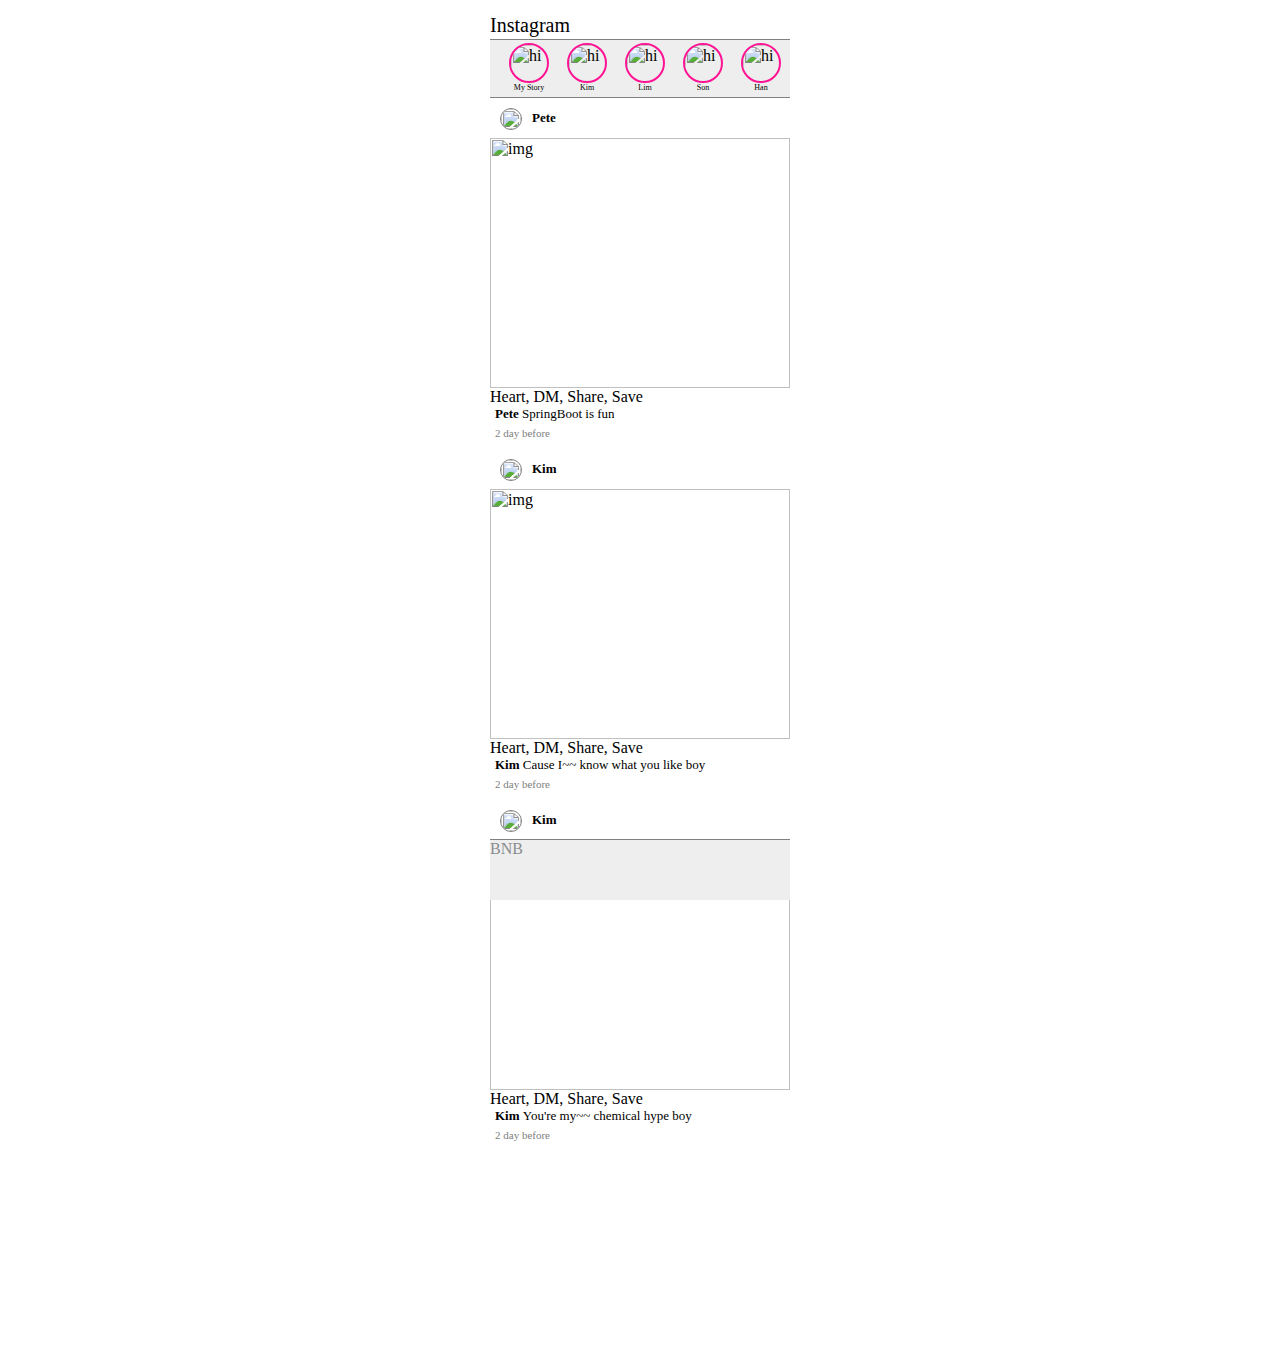
==== home/index.html @ 4297fece "first commit" ====
<html>
    <head>
        <link rel="stylesheet" href="./index.css">
        <link rel="stylesheet" href="./article.css">
        <link rel="stylesheet" href="./story.css">
    </head>
    <body>
        <div class="wrapper-center">
            <div id="header">
                <span>Instagram</span>
            </div>
            <div id="header-padding">
            </div>

            <div class="story-section">
                <div class="story-item">
                    <img class='story-img'src="hi" alt="hi">
                    <div class="story-name">My Story</div>
                </div>
                <div class="story-item">
                    <img class='story-img'src="hi" alt="hi">
                    <div class="story-name">Kim</div>
                </div>
                <div class="story-item">
                    <img class='story-img'src="hi" alt="hi">
                    <div class="story-name">Lim</div>
                </div>
                <div class="story-item">
                    <img class='story-img'src="hi" alt="hi">
                    <div class="story-name">Son</div>
                </div>
                <div class="story-item">
                    <img class='story-img'src="hi" alt="hi">
                    <div class="story-name">Han</div>
                </div>
            </div>
            <div id="posts">
                <article class="article">
                    <div class="article-topper">
                        <img class='article-topper-img' src="hi" alt="hi">
                        <span class='article-topper-name'>
                            Pete
                        </span>

                    </div>
                    <img class='article-img'src="he" alt="img">
                    <div class="article-nav">
                        Heart, DM, Share, Save
                    </div>
                    <div class="article-content">
                        <span class="article-content-nickname">
                            Pete
                        </span>
                        <span class="article-content-content">
                            SpringBoot is fun
                        </span>

                    </div>
                    <div class="article-timestamp">
                        2 day before
                    </div>
                </article>
                <article class="article">
                    <div class="article-topper">
                        <img class='article-topper-img' src="hi" alt="hi">
                        <span class='article-topper-name'>
                            Kim
                        </span>

                    </div>
                    <img class='article-img'src="he" alt="img">
                    <div class="article-nav">
                        Heart, DM, Share, Save
                    </div>
                    <div class="article-content">
                        <span class="article-content-nickname">
                            Kim
                        </span>
                        <span class="article-content-content">
                            Cause I~~ know what you like boy
                        </span>

                    </div>
                    <div class="article-timestamp">
                        2 day before
                    </div>
                </article>
                <article class="article">
                    <div class="article-topper">
                        <img class='article-topper-img' src="hi" alt="hi">
                        <span class='article-topper-name'>
                            Kim
                        </span>

                    </div>
                    <img class='article-img'src="he" alt="img">
                    <div class="article-nav">
                        Heart, DM, Share, Save
                    </div>
                    <div class="article-content">
                        <span class="article-content-nickname">
                            Kim
                        </span>
                        <span class="article-content-content">
                            You're my~~ chemical hype boy
                        </span>

                    </div>
                    <div class="article-timestamp">
                        2 day before
                    </div>
                </article>
            </div>
            <div id="footer">
                BNB
            </div>
        </div>
    </body>
</html>
---- home/index.css ----
html,body {
    min-height:100vw;
}
.wrapper-center {
    position:relative;
    margin: 0 auto;
    width:300px;
    min-height:100%;
    padding-bottom:60px;
}

#header {
    box-sizing: border-box;
    height:40px;
    width:300px;
    font-size:20px;
    line-height:50px;
    position:fixed;
    background-color:white;
    top:0;
    border-bottom: 1px solid gray;
}

hr {
    margin:0;
}



#header-padding {
    margin-top:0;
    height:30px;
}

#footer {
    border-top: 1px solid gray;
    position:fixed;
    height:60px;
    width:300px;
    color: #8a8c8f;
    background-color: #eee;
    bottom:0;
    margin-bottom:0;
}
---- home/article.css ----
.article {
    padding-bottom: 10px;
}

.article-topper {
    display:flex;
    flex-direction: row;
    height:40px;
    line-height: 20px;
    box-sizing: border-box;
    padding:10px;

}

.article-topper-img {
    border: 1px solid gray;
    width:20px;
    height:20px;
    border-radius:15px;
}

.article-topper-name {
    font-size:13px;
    margin-left:10px;
    font-weight:bold;
}

.article-img {
    width:300px;
    height:250px;
}

.article-content {
    padding-left:5px;
}
.article-content-nickname {
    font-size:13px;
    font-weight: bold;
}

.article-content-content {
    font-size:13px;
}

.article-timestamp {
    padding-top:5px;
    padding-left:5px;
    color:gray;
    font-size:11px;
}
---- home/story.css ----
.story-section{
    height:60px;
    background-color:#eee;
    box-sizing: border-box;
    border-bottom : 1px solid gray;
    display:flex;
    flex-direction: row;
    padding-left:10px;
}

.story-item {
    align-items: center;
    width: 60px;
    height: 60px;
    padding: 5px;
    display:flex;
    flex-direction: column;
}

.story-img {
    width:40px;
    height:40px;
    border-radius:20px;
    box-sizing: border-box;
    border: 2px solid deeppink;
}

.story-name {
    //text-align:center;
    font-size:8px;
}
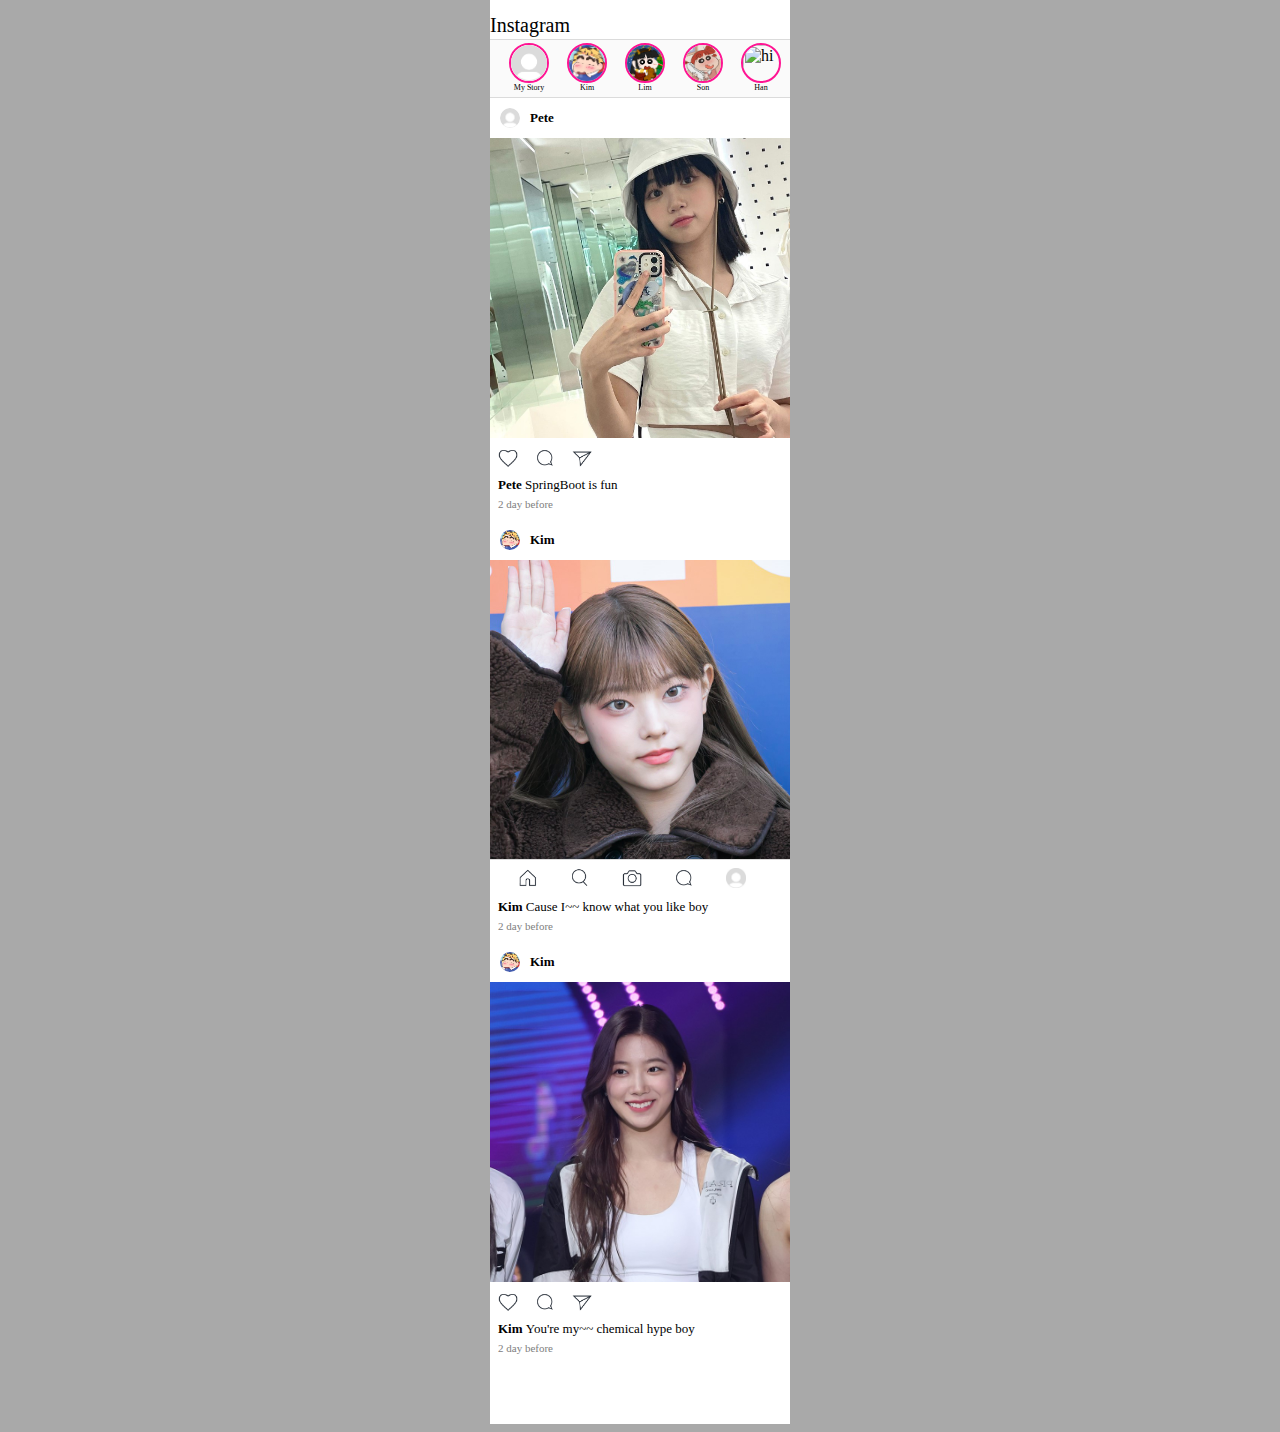
==== commit bbf5b382: "야호" ====
--- a/home/index.html
+++ b/home/index.html
@@ -3,6 +3,7 @@
         <link rel="stylesheet" href="./index.css">
         <link rel="stylesheet" href="./article.css">
         <link rel="stylesheet" href="./story.css">
+        <link rel="stylesheet" href="../common/bnb.css">
     </head>
     <body>
         <div class="wrapper-center">
@@ -14,38 +15,40 @@
 
             <div class="story-section">
                 <div class="story-item">
-                    <img class='story-img'src="hi" alt="hi">
+                    <img class='story-img'src="../default_pfp.jpg" alt="hi">
                     <div class="story-name">My Story</div>
                 </div>
                 <div class="story-item">
-                    <img class='story-img'src="hi" alt="hi">
+                    <img class='story-img'src="../jjanggu.jpg" alt="hi">
                     <div class="story-name">Kim</div>
                 </div>
                 <div class="story-item">
-                    <img class='story-img'src="hi" alt="hi">
+                    <img class='story-img'src="../yuri.jpg" alt="hi">
                     <div class="story-name">Lim</div>
                 </div>
                 <div class="story-item">
-                    <img class='story-img'src="hi" alt="hi">
+                    <img class='story-img'src="../yuri2.jpg" alt="hi">
                     <div class="story-name">Son</div>
                 </div>
                 <div class="story-item">
-                    <img class='story-img'src="hi" alt="hi">
+                    <img class='story-img'src="../yuri3.jpg" alt="hi">
                     <div class="story-name">Han</div>
                 </div>
             </div>
             <div id="posts">
                 <article class="article">
                     <div class="article-topper">
-                        <img class='article-topper-img' src="hi" alt="hi">
+                        <img class='article-topper-img' src="../default_pfp.jpg" alt="hi">
                         <span class='article-topper-name'>
                             Pete
                         </span>
 
                     </div>
-                    <img class='article-img'src="he" alt="img">
+                    <img class='article-img'src="../chaechae.jpg" alt="img">
                     <div class="article-nav">
-                        Heart, DM, Share, Save
+                        <img class='article-nav-item' src="../heart.png" alt="">
+                        <img class='article-nav-item' src="../dm.png" alt="">
+                        <img class='article-nav-item' src="../share.png" alt="">
                     </div>
                     <div class="article-content">
                         <span class="article-content-nickname">
@@ -62,15 +65,17 @@
                 </article>
                 <article class="article">
                     <div class="article-topper">
-                        <img class='article-topper-img' src="hi" alt="hi">
+                        <img class='article-topper-img' src="../jjanggu.jpg" alt="hi">
                         <span class='article-topper-name'>
                             Kim
                         </span>
 
                     </div>
-                    <img class='article-img'src="he" alt="img">
+                    <img class='article-img'src="../haerin.jpg" alt="img">
                     <div class="article-nav">
-                        Heart, DM, Share, Save
+                        <img class='article-nav-item' src="../heart.png" alt="">
+                        <img class='article-nav-item' src="../dm.png" alt="">
+                        <img class='article-nav-item' src="../share.png" alt="">
                     </div>
                     <div class="article-content">
                         <span class="article-content-nickname">
@@ -87,15 +92,17 @@
                 </article>
                 <article class="article">
                     <div class="article-topper">
-                        <img class='article-topper-img' src="hi" alt="hi">
+                        <img class='article-topper-img' src="../jjanggu.jpg" alt="hi">
                         <span class='article-topper-name'>
                             Kim
                         </span>
 
                     </div>
-                    <img class='article-img'src="he" alt="img">
+                    <img class='article-img'src="../kazuha.jpg" alt="img">
                     <div class="article-nav">
-                        Heart, DM, Share, Save
+                        <img class='article-nav-item' src="../heart.png" alt="">
+                        <img class='article-nav-item' src="../dm.png" alt="">
+                        <img class='article-nav-item' src="../share.png" alt="">
                     </div>
                     <div class="article-content">
                         <span class="article-content-nickname">
@@ -112,7 +119,24 @@
                 </article>
             </div>
             <div id="footer">
-                BNB
+                <div id="bnb-item-list">
+                    <div class="bnb-item">
+                        <img  src="../home.png" alt="">
+                    </div>
+                    <div class="bnb-item">
+                        <img class="bnb-item" src="../search.png" alt="">
+                    </div>
+                    <div class="bnb-item">
+                        <img class="bnb-item" src="../camera.png" alt="">
+                    </div>
+                    <div class="bnb-item">
+                        <img class="bnb-item" src="../dm.png" alt="">
+                    </div>
+                    <div class="bnb-item">
+                        <img class="bnb-item bnb-item-profile" src="../default_pfp.jpg" alt="">
+                    </div>
+                </div>
+
             </div>
         </div>
     </body>
--- a/home/index.css
+++ b/home/index.css
@@ -1,8 +1,10 @@
 
 html,body {
     min-height:100vw;
+    background-color:darkgray;
 }
 .wrapper-center {
+    background-color:white;
     position:relative;
     margin: 0 auto;
     width:300px;
@@ -19,7 +21,7 @@
     position:fixed;
     background-color:white;
     top:0;
-    border-bottom: 1px solid gray;
+    border-bottom: 1px solid #dbdbdb;
 }
 
 hr {
@@ -34,7 +36,7 @@
 }
 
 #footer {
-    border-top: 1px solid gray;
+    border-top: 1px solid #dbdbdb;
     position:fixed;
     height:60px;
     width:300px;
--- a/home/article.css
+++ b/home/article.css
@@ -13,7 +13,6 @@
 }
 
 .article-topper-img {
-    border: 1px solid gray;
     width:20px;
     height:20px;
     border-radius:15px;
@@ -27,11 +26,17 @@
 
 .article-img {
     width:300px;
-    height:250px;
+    height:300px;
+}
+
+.article-nav-item {
+    padding: 10px 5px 5px 8px;
+    width:20px;
+    height:20px;
 }
 
 .article-content {
-    padding-left:5px;
+    padding-left:8px;
 }
 .article-content-nickname {
     font-size:13px;
@@ -44,7 +49,7 @@
 
 .article-timestamp {
     padding-top:5px;
-    padding-left:5px;
+    padding-left:8px;
     color:gray;
     font-size:11px;
 }
--- a/home/story.css
+++ b/home/story.css
@@ -1,8 +1,8 @@
 .story-section{
     height:60px;
-    background-color:#eee;
+    background-color:#fafafa;
     box-sizing: border-box;
-    border-bottom : 1px solid gray;
+    border-bottom : 1px solid #dbdbdb;
     display:flex;
     flex-direction: row;
     padding-left:10px;
--- a/common/bnb.css
+++ b/common/bnb.css
@@ -0,0 +1,31 @@
+#footer {
+    border-top: 1px solid #dbdbdb;
+    position:fixed;
+    height:40px;
+    width:300px;
+    color: #8a8c8f;
+    background-color:white;
+    bottom:0;
+    margin-bottom:0;
+
+
+}
+
+#bnb-item-list {
+    margin:0 20px;
+    width:260px;
+    display:flex;
+    flex-direction: row;
+}
+
+.bnb-item {
+    width:52px;
+}
+
+.bnb-item > img  {
+    padding: 8px;
+    width: 20px;
+}
+
+.bnb-item-profile {
+}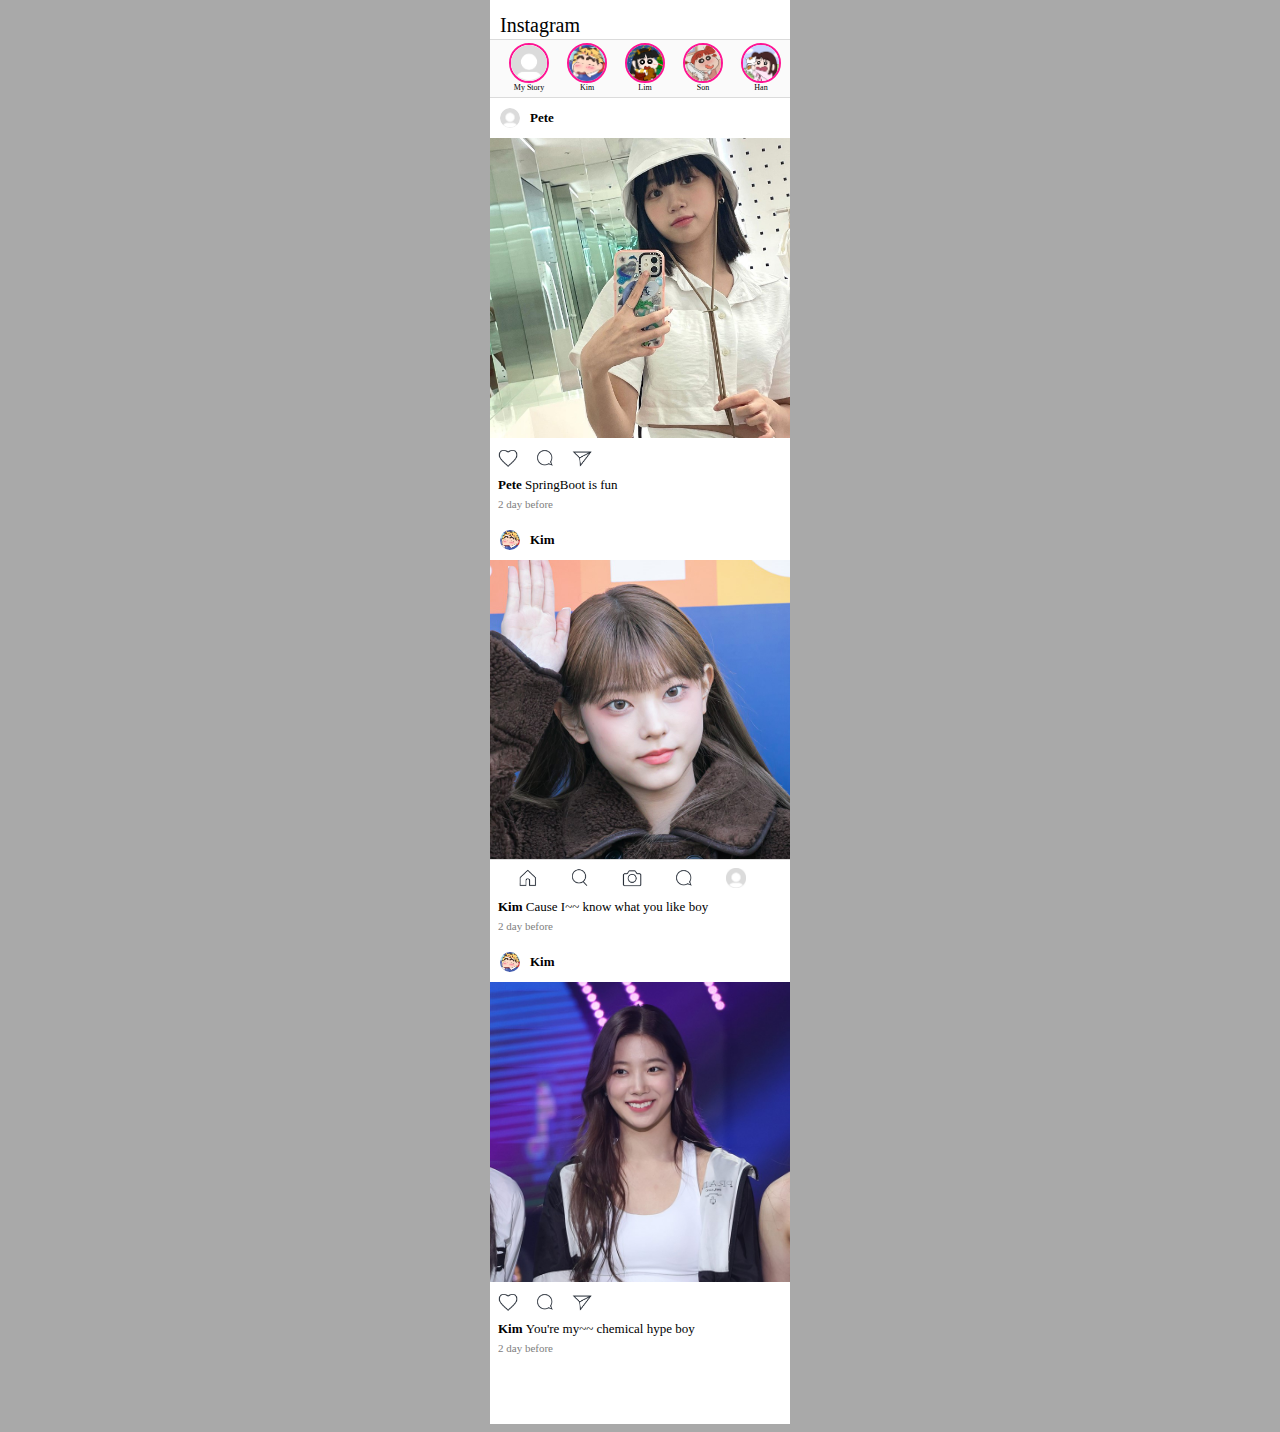
==== commit 5e2f6a94: "commit" ====
--- a/home/index.html
+++ b/home/index.html
@@ -1,6 +1,7 @@
 <html>
     <head>
         <link rel="stylesheet" href="./index.css">
+        <link rel="stylesheet" href="../common/core.css">
         <link rel="stylesheet" href="./article.css">
         <link rel="stylesheet" href="./story.css">
         <link rel="stylesheet" href="../common/bnb.css">
--- a/home/index.css
+++ b/home/index.css
@@ -1,18 +1,7 @@
 
-html,body {
-    min-height:100vw;
-    background-color:darkgray;
-}
-.wrapper-center {
-    background-color:white;
-    position:relative;
-    margin: 0 auto;
-    width:300px;
-    min-height:100%;
-    padding-bottom:60px;
-}
 
 #header {
+    padding-left:10px;
     box-sizing: border-box;
     height:40px;
     width:300px;
--- a/common/core.css
+++ b/common/core.css
@@ -0,0 +1,16 @@
+html,body {
+    min-height:100vw;
+    background-color:darkgray;
+}
+.wrapper-center {
+    background-color:white;
+    position:relative;
+    margin: 0 auto;
+    width:300px;
+    min-height:100%;
+    padding-bottom:60px;
+}
+
+.bold {
+    font-weight:bold;
+}
